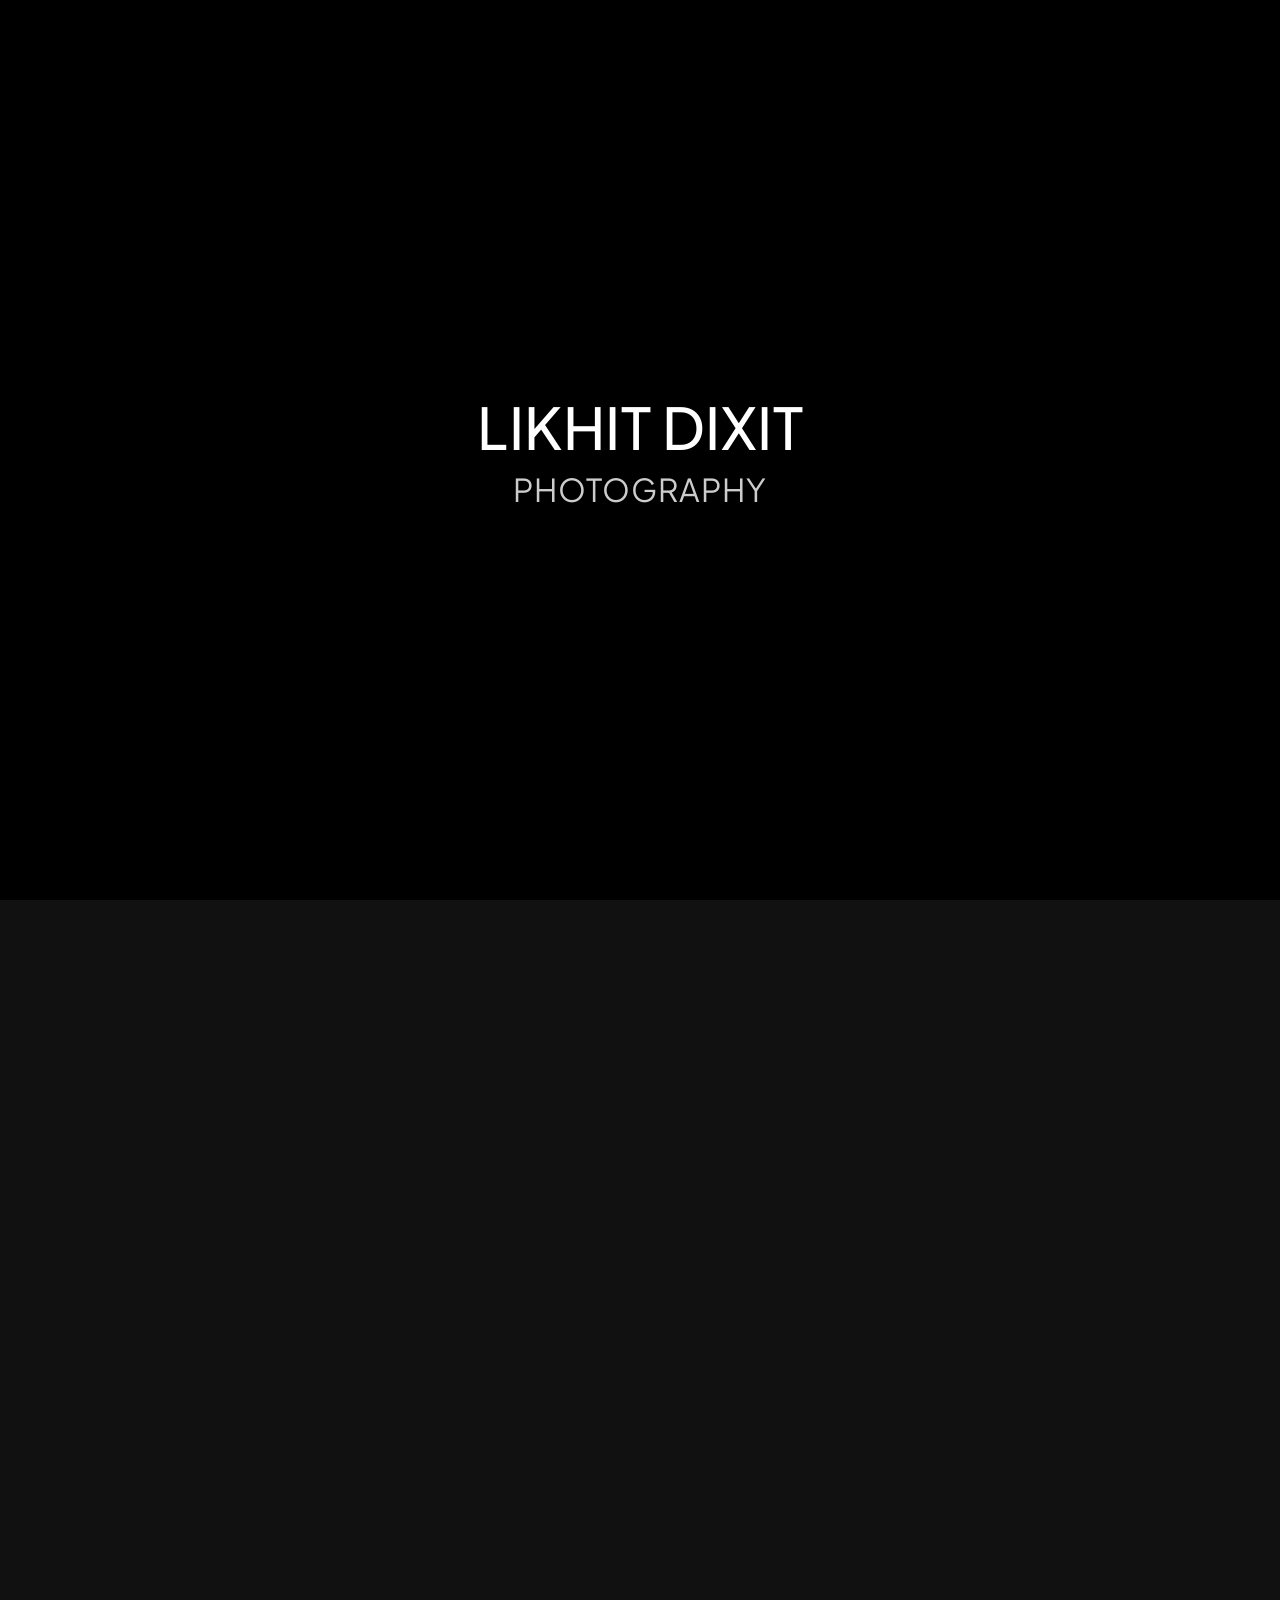
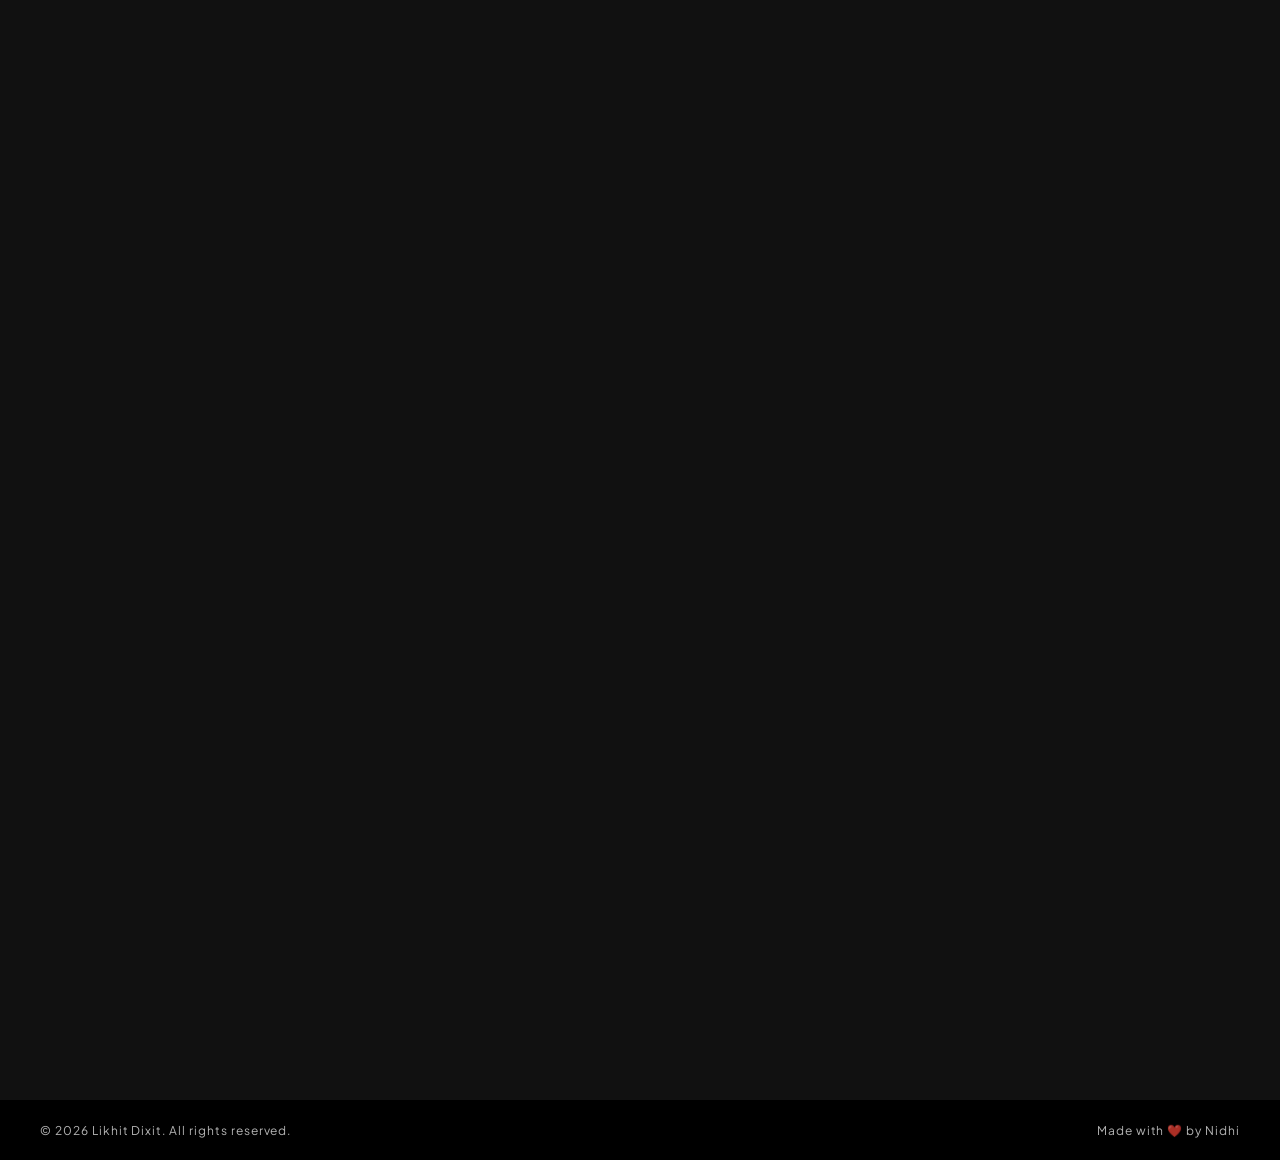
==== index.html @ 01e492ee "initial commit" ====
<!DOCTYPE html>
<html lang="en">
<head>
  <meta charset="UTF-8" />
  <meta name="language" content="English">
  <meta http-equiv="Content-Language" content="en">
  <meta name="viewport" content="width=device-width, initial-scale=1.0"/>
  <title>Likhit Dixit Photography</title>

  <link href="https://fonts.googleapis.com/css2?family=Plus+Jakarta+Sans:wght@400;500;600&display=swap" rel="stylesheet">
  <link rel="stylesheet" href="styles.css"/>
</head>

<body>

<header class="header">
  <h2></h2>
  <a href="#" class="logo">LIKHIT DIXIT PHOTOGRAPHY</a>
</header>

  <!-- HERO -->
  <section class="hero">
    <div class="video-container">
      <video autoplay muted loop playsinline>
        <source src="assets/hero.mp4" type="video/mp4" />
      </video>
    </div>

    <div class="overlay"></div>

    <div class="hero-content">
      <h1>LIKHIT DIXIT<br />
    <span>PHOTOGRAPHY</span></h1>
    </div>
  </section>



  <!-- SCROLL AREA -->
  <section class="content"></section>

<footer class="footer">
  <div class="footer-left">
    © 2026 Likhit Dixit. All rights reserved.
  </div>

  <div class="footer-right">
    Made with ❤️ by 
    <a href="https://nidhithakkar.com" target="_blank" rel="noopener noreferrer" class="footer-link">
      Nidhi
    </a>
  </div>
</footer>

  <script src="script.js"></script>
  
</body>
</html>
---- styles.css ----
* {
  margin: 0;
  padding: 0;
  box-sizing: border-box;
}

body {
  background: #000;
  font-family: 'Plus Jakarta Sans', sans-serif;
}


/* HEADER */
.header {
  position: fixed;
  top: 0;
  left: 0;
  width: 100%;
  height: 60px; /* 👈 thinner */

  display: flex;
  align-items: center;
  justify-content: center;

  z-index: 20;

  /* clean gradient, no glass */
  background: linear-gradient(
    to bottom,
    rgba(0, 0, 0, 0.7),
    rgba(0, 0, 0, 0.3),
    rgba(0, 0, 0, 0)
  );

  opacity: 0;
  transform: translateY(-20px);
  transition: none; /* important */

}

.header.visible {
  opacity: 1;
  transform: translateY(0);
}

/* HEADER TEXT */
.logo {
  font-weight: 500;
  font-size: 0.8rem;

  letter-spacing: 0.18em;
  text-transform: uppercase;

  color: #ffffff;
  text-decoration: none;

  transition: opacity 0.2s ease;
  cursor: pointer;
}

.logo:hover {
  opacity: 0.7;
}


/* HERO TEXT FADE */
.hero-content {
  transition: opacity 0.3s ease;
}

.hero-content h1 {
  font-family: 'Plus Jakarta Sans', sans-serif;

  font-weight: 500;              /* 👈 key: not too bold */
  font-size: clamp(3.2rem, 7vw, 6.5rem);

  letter-spacing: 0.04em;        /* 👈 adds personality */
  line-height: 1.05;

  color: #ffffff;

  text-align: center;
  white-space: nowrap;
}

.hero-content.hidden {
  opacity: 0;
}


/* HERO */
.hero {
  position: relative;
  height: 100vh;
  overflow: hidden;
}

/* VIDEO */
.video-container {
  position: absolute;
  top: 0;
  left: 0;
  width: 100%;
  height: 110%; /* slight extra for parallax */
  will-change: transform;
}

video {
  width: 100%;
  height: 100%;
  object-fit: cover;
}

/* OVERLAY */
.overlay {
  position: absolute;
  inset: 0;
  background: rgba(0, 0, 0, 0.35);
}

/* CENTER TEXT */
.hero-content {
  position: relative;
  z-index: 2;
  height: 100%;
  display: flex;
  align-items: center;
  justify-content: center;
}

.hero-content h1 {
  color: white;
  font-size: clamp(2rem, 4.5vw, 4rem); /* smaller + more refined */
  font-weight: 500;
  letter-spacing: 0.5px;
  line-height: 1.2;
  text-align: center;
}

.hero-content h1 span {
  display: block;
  font-size: 0.55em; /* makes "Photography" smaller */
  font-weight: 400;
  opacity: 0.8;
  margin-top: 8px;
  letter-spacing: 1px;
}

/* CONTENT */
.content {
  height: 200vh;
  background: #111;
}


/* FOOTER */
.footer {
  width: 100%;
  height: 60px; /* 👈 fixed height for true centering */

  display: flex;
  align-items: center;          /* 👈 vertical centering */
  justify-content: space-between;

  padding: 0 40px;              /* 👈 remove vertical padding */

  font-family: 'Plus Jakarta Sans', sans-serif;
  font-size: 0.75rem;
  font-weight: 400;

  letter-spacing: 0.08em;
  color: rgba(255, 255, 255, 0.7);

  background: #000;
}

/* FOOTER LEFT */
.footer-left {
  text-align: left;
}

/* FOOTER RIGHT */
.footer-right {
  text-align: right;
}
.footer-right:hover {
  color: #fff;
}

.footer-link {
  color: inherit;
  text-decoration: none;
  transition: opacity 0.2s ease;
}

.footer-link:hover {
  opacity: 1;
}

@media (max-width: 600px) {
  .footer {
    height: auto;
    padding: 12px 20px;
    flex-direction: column;
    gap: 6px;
  }
}
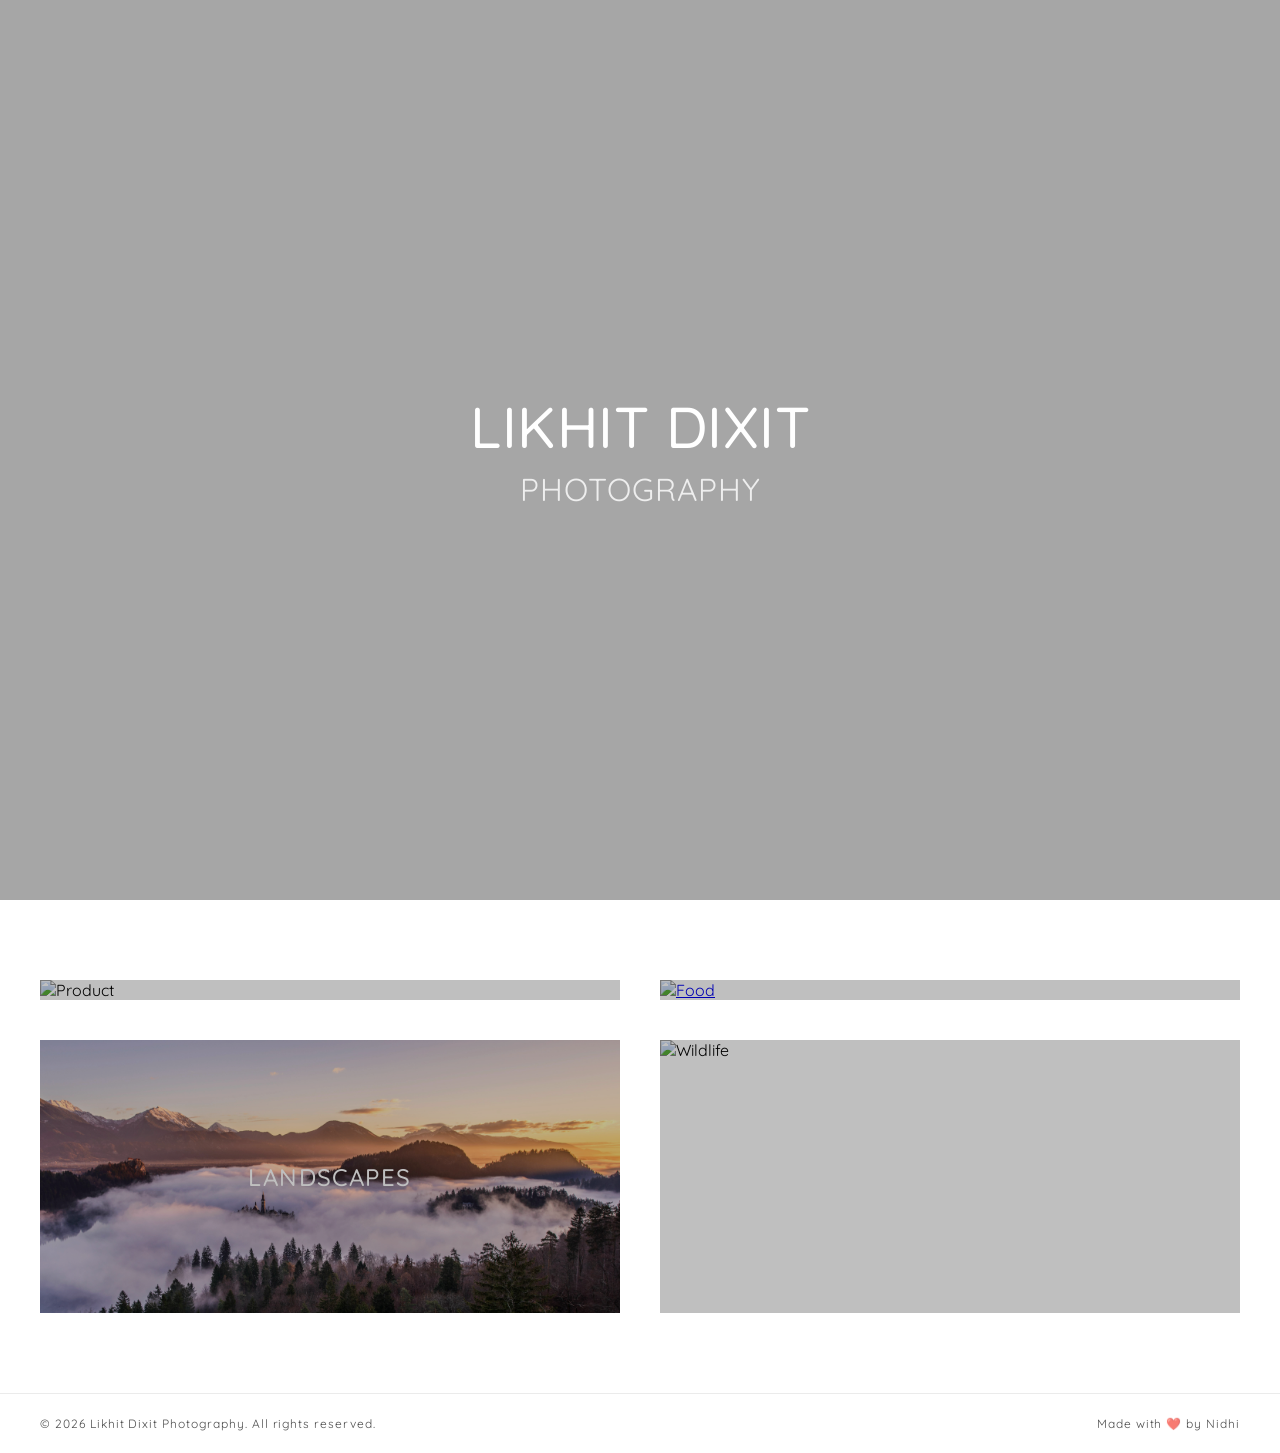
==== commit cd0cf6c4: "food page" ====
--- a/index.html
+++ b/index.html
@@ -1,58 +1,79 @@
 <!DOCTYPE html>
 <html lang="en">
-<head>
-  <meta charset="UTF-8" />
-  <meta name="language" content="English">
-  <meta http-equiv="Content-Language" content="en">
-  <meta name="viewport" content="width=device-width, initial-scale=1.0"/>
-  <title>Likhit Dixit Photography</title>
+   <head>
+      <meta charset="UTF-8" />
+      <meta name="language" content="English" />
+      <meta http-equiv="Content-Language" content="en" />
+      <meta name="viewport" content="width=device-width, initial-scale=1.0" />
+      <title>Likhit Dixit Photography</title>
+      <link href="https://fonts.googleapis.com/css2?family=Quicksand:wght@300;400;500;600;700&display=swap" rel="stylesheet"/>
+      <link rel="stylesheet" href="styles.css" />
+   </head>
 
-  <link href="https://fonts.googleapis.com/css2?family=Plus+Jakarta+Sans:wght@400;500;600&display=swap" rel="stylesheet">
-  <link rel="stylesheet" href="styles.css"/>
-</head>
+   <body>
+      <header class="header">
+         <div class="header-inner">
+            <div class="header-spacer"></div>
+            <a href="index.html" class="logo">LIKHIT DIXIT PHOTOGRAPHY</a>
+            <nav class="nav">
+               <a href="about.html">ABOUT</a>
+               <a href="contact.html">CONTACT</a>
+            </nav>
+         </div>
+      </header>
 
-<body>
+      <!-- HERO -->
+      <section class="hero">
+         <div class="video-container">
+            <video autoplay muted loop playsinline>
+               <source src="assets/home/hero.mp4" type="video/mp4" />
+            </video>
+         </div>
 
-<header class="header">
-  <h2></h2>
-  <a href="#" class="logo">LIKHIT DIXIT PHOTOGRAPHY</a>
-</header>
+         <div class="overlay"></div>
 
-  <!-- HERO -->
-  <section class="hero">
-    <div class="video-container">
-      <video autoplay muted loop playsinline>
-        <source src="assets/hero.mp4" type="video/mp4" />
-      </video>
-    </div>
+         <div class="hero-content">
+            <h1>
+               LIKHIT DIXIT<br />
+               <span>PHOTOGRAPHY</span>
+            </h1>
+         </div>
+      </section>
 
-    <div class="overlay"></div>
+      <section class="portfolio">
+         <div class="grid">
+            <div class="card">
+               <img src="assets/home/product.jpg" alt="Product" />
+               <div class="card-title">PRODUCT</div>
+            </div>
 
-    <div class="hero-content">
-      <h1>LIKHIT DIXIT<br />
-    <span>PHOTOGRAPHY</span></h1>
-    </div>
-  </section>
+            <a href="food.html" class="card">
+               <img src="assets/home/food.jpg" alt="Food" />
+               <div class="card-title">FOOD</div>
+            </a>
 
+            <a href="landscapes.html" class="card">
+               <img src="assets/home/landscape.jpg" alt="Landscapes" />
+               <div class="card-title">LANDSCAPES</div>
+            </a>
 
+            <div class="card">
+               <img src="assets/home/wildlife.jpg" alt="Wildlife" />
+               <div class="card-title">WILDLIFE</div>
+            </div>
+         </div>
+      </section>
 
-  <!-- SCROLL AREA -->
-  <section class="content"></section>
+      <footer class="footer">
+         <div class="footer-left">
+            © 2026 Likhit Dixit Photography. All rights reserved.
+         </div>
 
-<footer class="footer">
-  <div class="footer-left">
-    © 2026 Likhit Dixit. All rights reserved.
-  </div>
-
-  <div class="footer-right">
-    Made with ❤️ by 
-    <a href="https://nidhithakkar.com" target="_blank" rel="noopener noreferrer" class="footer-link">
-      Nidhi
-    </a>
-  </div>
-</footer>
-
-  <script src="script.js"></script>
-  
-</body>
+         <div class="footer-right">
+            Made with ❤️ by
+            <a href="https://nidhithakkar.com" target="_blank" rel="noopener noreferrer" class="footer-link">Nidhi</a>
+         </div>
+      </footer>
+      <script src="script.js"></script>
+   </body>
 </html>
--- a/styles.css
+++ b/styles.css
@@ -5,10 +5,10 @@
 }
 
 body {
-  background: #000;
-  font-family: 'Plus Jakarta Sans', sans-serif;
-}
-
+  background: #ffffff;
+  font-family: "Quicksand", sans-serif;
+  /* overflow: hidden; */
+}
 
 /* HEADER */
 .header {
@@ -35,7 +35,46 @@
   opacity: 0;
   transform: translateY(-20px);
   transition: none; /* important */
-
+}
+
+/* HEADER LAYOUT */
+.header-inner {
+  width: 100%;
+  max-width: 1400px;
+
+  display: grid;
+  grid-template-columns: 1fr auto 1fr;
+  align-items: center;
+
+  padding: 0 32px;
+}
+
+/* LEFT EMPTY (for perfect centering) */
+.header-spacer {
+  justify-self: start;
+}
+
+/* NAV RIGHT */
+.nav {
+  justify-self: end;
+  display: flex;
+  gap: 24px;
+}
+
+/* NAV LINKS */
+.nav a {
+  font-size: 1rem;
+  letter-spacing: 0.14em;
+  text-transform: uppercase;
+
+  color: #ffffff;
+  text-decoration: none;
+
+  transition: opacity 0.2s ease;
+}
+
+.nav a:hover {
+  opacity: 0.7;
 }
 
 .header.visible {
@@ -46,7 +85,7 @@
 /* HEADER TEXT */
 .logo {
   font-weight: 500;
-  font-size: 0.8rem;
+  font-size: 1.25rem;
 
   letter-spacing: 0.18em;
   text-transform: uppercase;
@@ -56,12 +95,12 @@
 
   transition: opacity 0.2s ease;
   cursor: pointer;
+  justify-self: center;
 }
 
 .logo:hover {
   opacity: 0.7;
 }
-
 
 /* HERO TEXT FADE */
 .hero-content {
@@ -69,12 +108,12 @@
 }
 
 .hero-content h1 {
-  font-family: 'Plus Jakarta Sans', sans-serif;
-
-  font-weight: 500;              /* 👈 key: not too bold */
+  font-family: "Quicksand", sans-serif;
+
+  font-weight: 500; /* 👈 key: not too bold */
   font-size: clamp(3.2rem, 7vw, 6.5rem);
 
-  letter-spacing: 0.04em;        /* 👈 adds personality */
+  letter-spacing: 0.04em; /* 👈 adds personality */
   line-height: 1.05;
 
   color: #ffffff;
@@ -86,7 +125,6 @@
 .hero-content.hidden {
   opacity: 0;
 }
-
 
 /* HERO */
 .hero {
@@ -152,26 +190,26 @@
   background: #111;
 }
 
-
 /* FOOTER */
 .footer {
   width: 100%;
-  height: 60px; /* 👈 fixed height for true centering */
-
-  display: flex;
-  align-items: center;          /* 👈 vertical centering */
+  height: 60px;
+
+  display: flex;
+  align-items: center;
   justify-content: space-between;
 
-  padding: 0 40px;              /* 👈 remove vertical padding */
-
-  font-family: 'Plus Jakarta Sans', sans-serif;
+  padding: 0 40px;
+
+  font-family: "Quicksand", sans-serif;
   font-size: 0.75rem;
   font-weight: 400;
 
   letter-spacing: 0.08em;
-  color: rgba(255, 255, 255, 0.7);
-
-  background: #000;
+
+  background: #ffffff; /* 👈 white */
+  color: rgba(0, 0, 0, 0.7); /* 👈 soft black */
+  border-top: 1px solid rgba(0, 0, 0, 0.08);
 }
 
 /* FOOTER LEFT */
@@ -183,18 +221,15 @@
 .footer-right {
   text-align: right;
 }
-.footer-right:hover {
-  color: #fff;
-}
 
 .footer-link {
-  color: inherit;
+  color: rgba(0, 0, 0, 0.7);
   text-decoration: none;
-  transition: opacity 0.2s ease;
+  transition: color 0.2s ease;
 }
 
 .footer-link:hover {
-  opacity: 1;
+  color: #000000;
 }
 
 @media (max-width: 600px) {
@@ -204,4 +239,220 @@
     flex-direction: column;
     gap: 6px;
   }
+}
+
+.portfolio {
+  padding: 80px 40px;
+  background: #ffffff;
+}
+
+.grid {
+  display: grid;
+  grid-template-columns: 1fr 1fr;
+  gap: 40px;
+}
+
+.card {
+  position: relative;
+  overflow: hidden;
+  cursor: pointer;
+}
+
+.card img {
+  width: 100%;
+  height: 100%;
+  object-fit: cover;
+  display: block;
+  transition: transform 0.5s ease;
+}
+
+.card::after {
+  content: "";
+  position: absolute;
+  inset: 0;
+  background: rgba(0, 0, 0, 0.25);
+  transition: background 0.3s ease;
+}
+
+.card-title {
+  position: absolute;
+  top: 50%;
+  left: 50%;
+  transform: translate(-50%, -50%);
+
+  font-family: "Quicksand", sans-serif;
+  font-weight: 500;
+  font-size: 1.5rem;
+
+  letter-spacing: 0.05em;
+  color: #ffffff;
+
+  transition: opacity 0.3s ease;
+}
+
+.card-title {
+  font-weight: 500;
+  letter-spacing: 0.06em;
+}
+
+.card:hover img {
+  transform: scale(1.05);
+}
+
+.card:hover::after {
+  background: rgba(0, 0, 0, 0.15);
+}
+
+@media (max-width: 768px) {
+  .grid {
+    grid-template-columns: 1fr;
+    gap: 20px;
+  }
+
+  .portfolio {
+    padding: 60px 20px;
+  }
+}
+
+
+
+
+/* ===== EDITORIAL LAYOUT ===== */
+.editorial {
+  display: grid;
+  grid-template-columns: 1.2fr 1fr;
+  height: 100dvh;
+  overflow: hidden;
+}
+
+/* LEFT */
+.editorial-left,
+.editorial-left img {
+  height: 100%;
+  width: 100%;
+}
+
+.editorial-left img {
+  object-fit: cover;
+}
+
+/* RIGHT */
+.editorial-right {
+  height: 100%;
+  overflow-y: auto;
+  padding: 50px 32px 32px;
+
+  display: flex;
+  flex-direction: column;
+  gap: 40px;
+
+  position: relative;
+  min-height: 0;
+
+  animation: scrollHint 1.5s ease 1;
+}
+
+/* SCROLLBAR */
+.editorial-right::-webkit-scrollbar {
+  width: 4px;
+}
+
+.editorial-right::-webkit-scrollbar-thumb {
+  background: rgba(0,0,0,0.2);
+  border-radius: 10px;
+}
+
+/* ===== FOOD GRID ===== */
+.food-grid {
+  display: grid;
+  grid-template-columns: repeat(3, 1fr);
+  gap: 16px;
+}
+
+/* IMAGE */
+.food-grid img {
+  width: 100%;
+  height: 100%;
+  object-fit: cover;
+  transition: transform 0.4s ease;
+}
+
+/* GRID RHYTHM */
+.food-grid img:nth-child(1),
+.food-grid img:nth-child(4),
+.food-grid img:nth-child(5) {
+  grid-column: span 2;
+}
+
+/* HOVER */
+.food-grid img:hover {
+  transform: scale(1.03);
+}
+
+/* ===== EDITORIAL FOOTER ===== */
+.editorial-footer {
+  margin-top: 20px;
+
+  display: flex;
+  justify-content: space-between;
+  align-items: center;
+
+  font-size: 0.7rem;
+  letter-spacing: 0.08em;
+  color: rgba(0, 0, 0, 0.6);
+}
+
+.editorial-footer a {
+  color: inherit;
+  text-decoration: none;
+}
+
+.editorial-footer a:hover {
+  color: #000;
+}
+
+
+/* ===== META (if used later) ===== */
+.editorial-meta {
+  display: flex;
+  flex-direction: column;
+  gap: 6px;
+
+  font-size: 0.7rem;
+  letter-spacing: 0.12em;
+  text-transform: uppercase;
+
+  color: rgba(0, 0, 0, 0.5);
+
+  border-top: 1px solid rgba(0,0,0,0.06);
+  padding-top: 16px;
+}
+
+.editorial-page .header-inner {
+  grid-template-columns: auto 1fr auto;
+}
+
+.editorial-page .logo {
+  justify-self: start;
+}
+
+.editorial-page .nav {
+  justify-self: end;
+}
+
+.editorial-page .header {
+  opacity: 1;
+  transform: translateY(0);
+}
+
+/* ===== MOBILE ===== */
+@media (max-width: 768px) {
+  .editorial {
+    grid-template-columns: 1fr;
+  }
+
+  .editorial-left,
+  .editorial-right {
+    height: auto;
+  }
 }
